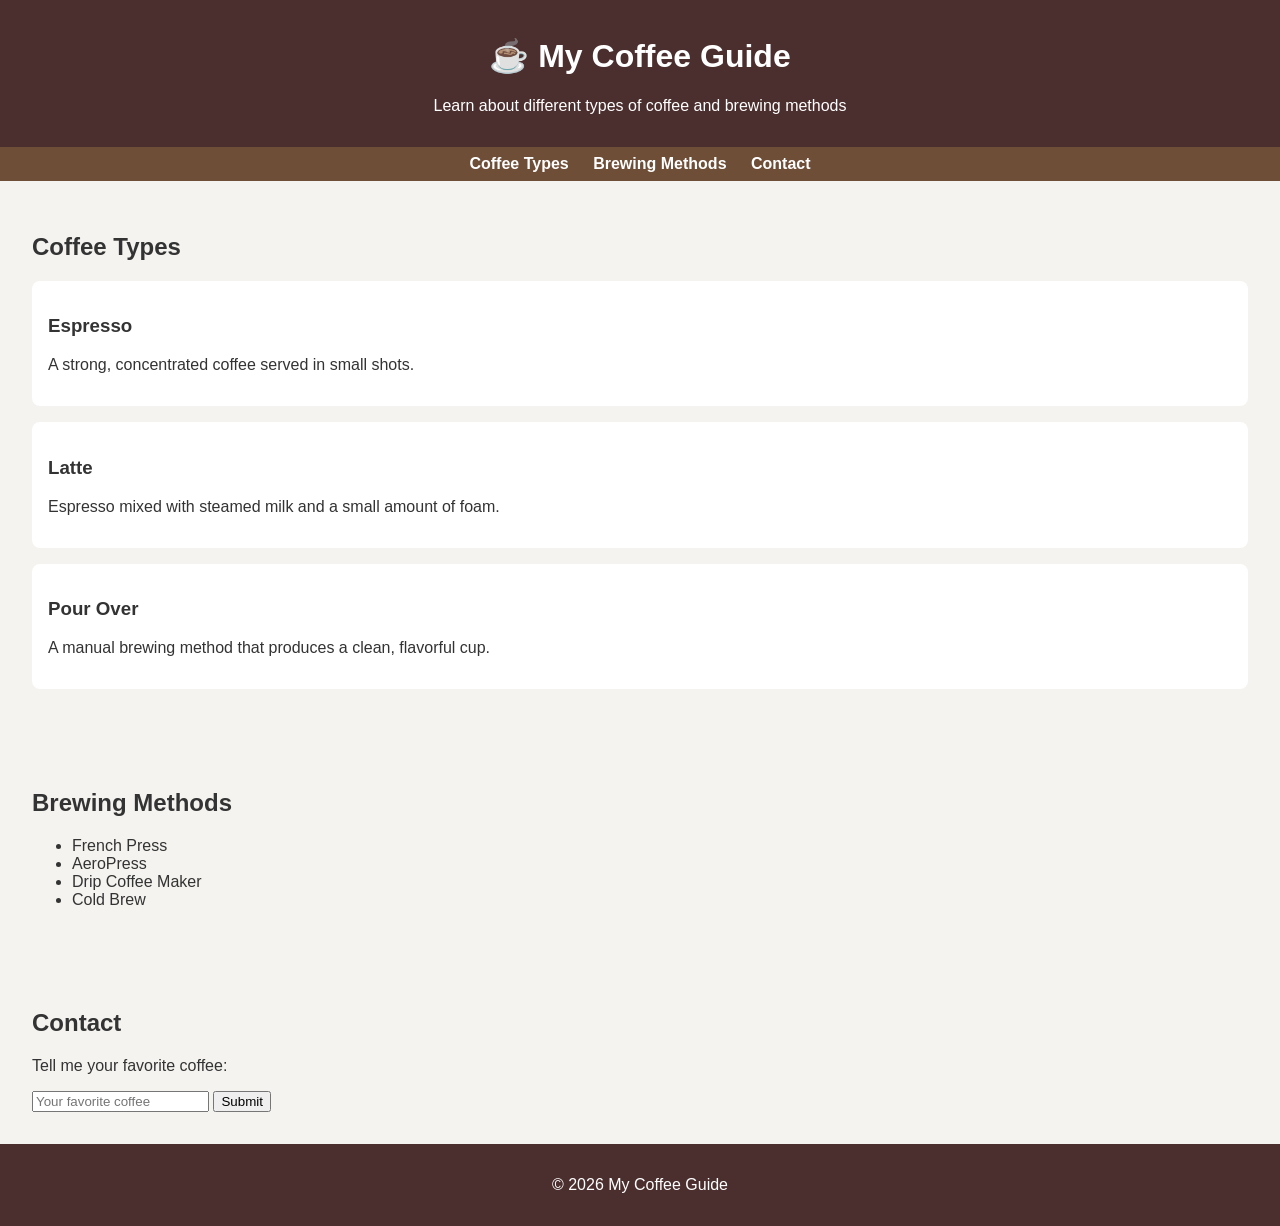
==== index.html @ 65c9ba19 "Initial commit" ====
<!DOCTYPE html>
<html lang="en">
<head>
    <meta charset="UTF-8">
    <meta name="viewport" content="width=device-width, initial-scale=1.0">
    <title>My Coffee Guide</title>
    <style>
        body {
            font-family: Arial, sans-serif;
            margin: 0;
            background-color: #f5f3ef;
            color: #333;
        }
        header {
            background-color: #4b2e2e;
            color: white;
            padding: 1rem;
            text-align: center;
        }
        nav {
            background-color: #6f4e37;
            padding: 0.5rem;
            text-align: center;
        }
        nav a {
            color: white;
            margin: 0 10px;
            text-decoration: none;
            font-weight: bold;
        }
        nav a:hover {
            text-decoration: underline;
        }
        section {
            padding: 2rem;
        }
        .coffee-card {
            background: white;
            padding: 1rem;
            margin: 1rem 0;
            border-radius: 8px;
        }
        footer {
            background-color: #4b2e2e;
            color: white;
            text-align: center;
            padding: 1rem;
        }
    </style>
</head>
<body>

<header>
    <h1>☕ My Coffee Guide</h1>
    <p>Learn about different types of coffee and brewing methods</p>
</header>

<nav>
    <a href="#types">Coffee Types</a>
    <a href="#brewing">Brewing Methods</a>
    <a href="#contact">Contact</a>
</nav>

<section id="types">
    <h2>Coffee Types</h2>

    <div class="coffee-card">
        <h3>Espresso</h3>
        <p>A strong, concentrated coffee served in small shots.</p>
    </div>

    <div class="coffee-card">
        <h3>Latte</h3>
        <p>Espresso mixed with steamed milk and a small amount of foam.</p>
    </div>

    <div class="coffee-card">
        <h3>Pour Over</h3>
        <p>A manual brewing method that produces a clean, flavorful cup.</p>
    </div>
</section>

<section id="brewing">
    <h2>Brewing Methods</h2>
    <ul>
        <li>French Press</li>
        <li>AeroPress</li>
        <li>Drip Coffee Maker</li>
        <li>Cold Brew</li>
    </ul>
</section>

<section id="contact">
    <h2>Contact</h2>
    <p>Tell me your favorite coffee:</p>
    <form>
        <input type="text" placeholder="Your favorite coffee" required>
        <button type="submit">Submit</button>
    </form>
</section>

<footer>
    <p>© 2026 My Coffee Guide</p>
</footer>

</body>
</html>
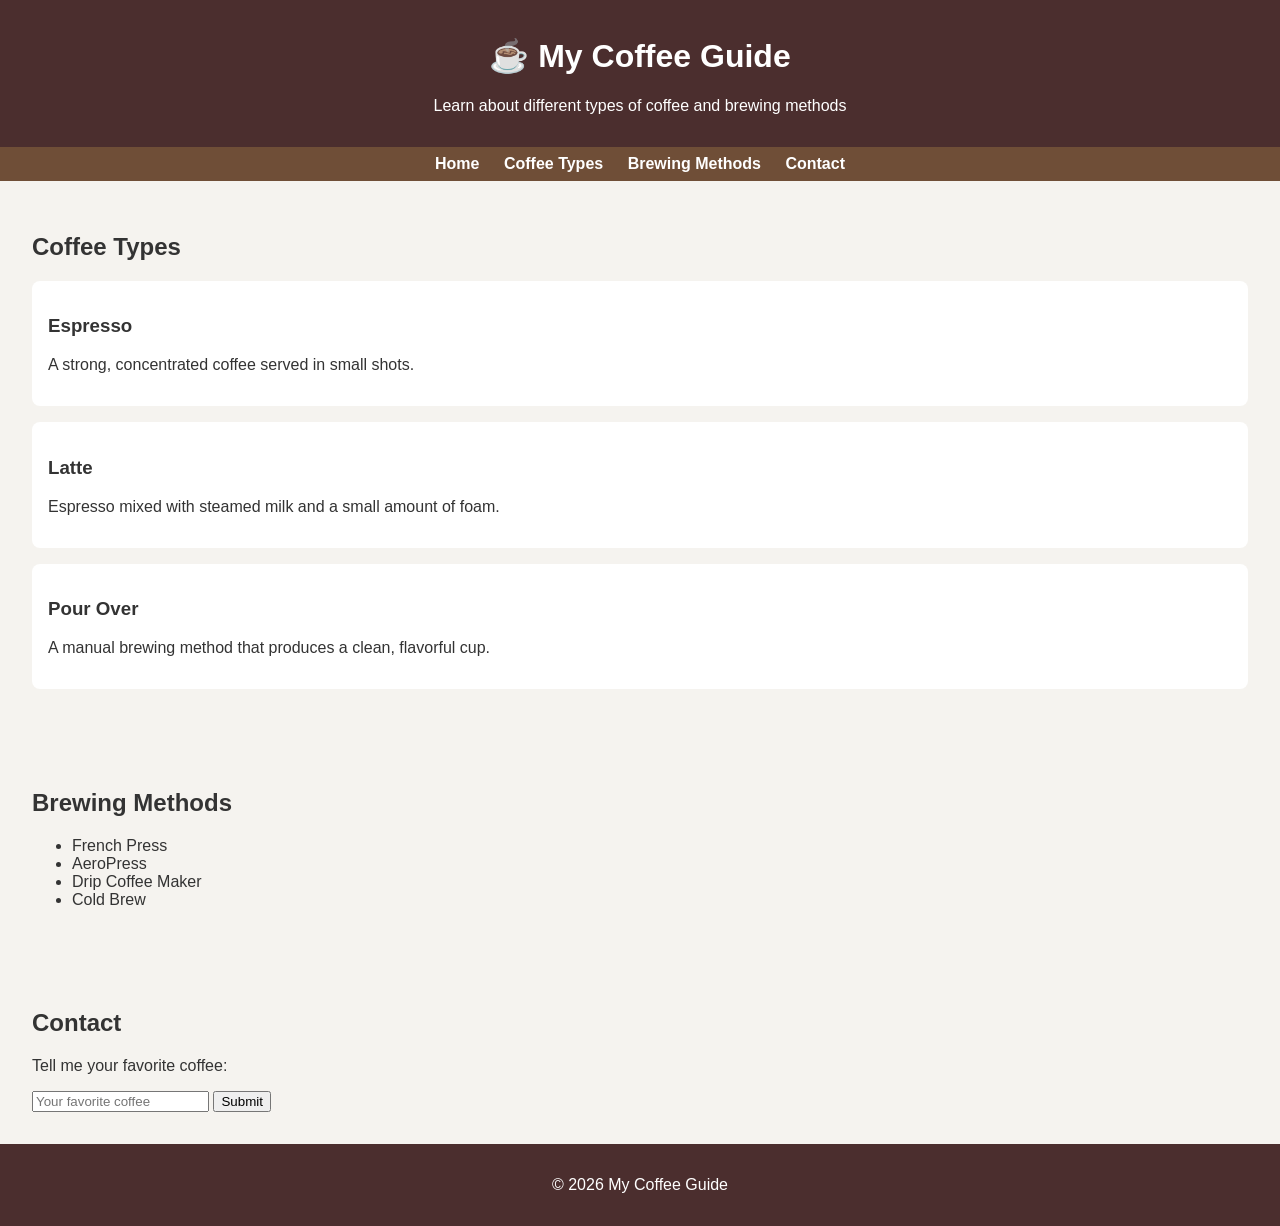
==== commit ec02f0cc: "updated style" ====
--- a/index.html
+++ b/index.html
@@ -4,49 +4,7 @@
     <meta charset="UTF-8">
     <meta name="viewport" content="width=device-width, initial-scale=1.0">
     <title>My Coffee Guide</title>
-    <style>
-        body {
-            font-family: Arial, sans-serif;
-            margin: 0;
-            background-color: #f5f3ef;
-            color: #333;
-        }
-        header {
-            background-color: #4b2e2e;
-            color: white;
-            padding: 1rem;
-            text-align: center;
-        }
-        nav {
-            background-color: #6f4e37;
-            padding: 0.5rem;
-            text-align: center;
-        }
-        nav a {
-            color: white;
-            margin: 0 10px;
-            text-decoration: none;
-            font-weight: bold;
-        }
-        nav a:hover {
-            text-decoration: underline;
-        }
-        section {
-            padding: 2rem;
-        }
-        .coffee-card {
-            background: white;
-            padding: 1rem;
-            margin: 1rem 0;
-            border-radius: 8px;
-        }
-        footer {
-            background-color: #4b2e2e;
-            color: white;
-            text-align: center;
-            padding: 1rem;
-        }
-    </style>
+<link rel="stylesheet" href="styles.css">
 </head>
 <body>
 
@@ -56,9 +14,10 @@
 </header>
 
 <nav>
-    <a href="#types">Coffee Types</a>
-    <a href="#brewing">Brewing Methods</a>
-    <a href="#contact">Contact</a>
+    <a href="index.html">Home</a>
+    <a href="types.html">Coffee Types</a>
+    <a href="brewing.html">Brewing Methods</a>
+    <a href="contact.html">Contact</a>
 </nav>
 
 <section id="types">
--- a/styles.css
+++ b/styles.css
@@ -0,0 +1,42 @@
+
+        body {
+            font-family: Arial, sans-serif;
+            margin: 0;
+            background-color: #f5f3ef;
+            color: #333;
+        }
+        header {
+            background-color: #4b2e2e;
+            color: white;
+            padding: 1rem;
+            text-align: center;
+        }
+        nav {
+            background-color: #6f4e37;
+            padding: 0.5rem;
+            text-align: center;
+        }
+        nav a {
+            color: white;
+            margin: 0 10px;
+            text-decoration: none;
+            font-weight: bold;
+        }
+        nav a:hover {
+            text-decoration: underline;
+        }
+        section {
+            padding: 2rem;
+        }
+        .coffee-card {
+            background: white;
+            padding: 1rem;
+            margin: 1rem 0;
+            border-radius: 8px;
+        }
+        footer {
+            background-color: #4b2e2e;
+            color: white;
+            text-align: center;
+            padding: 1rem;
+        }
